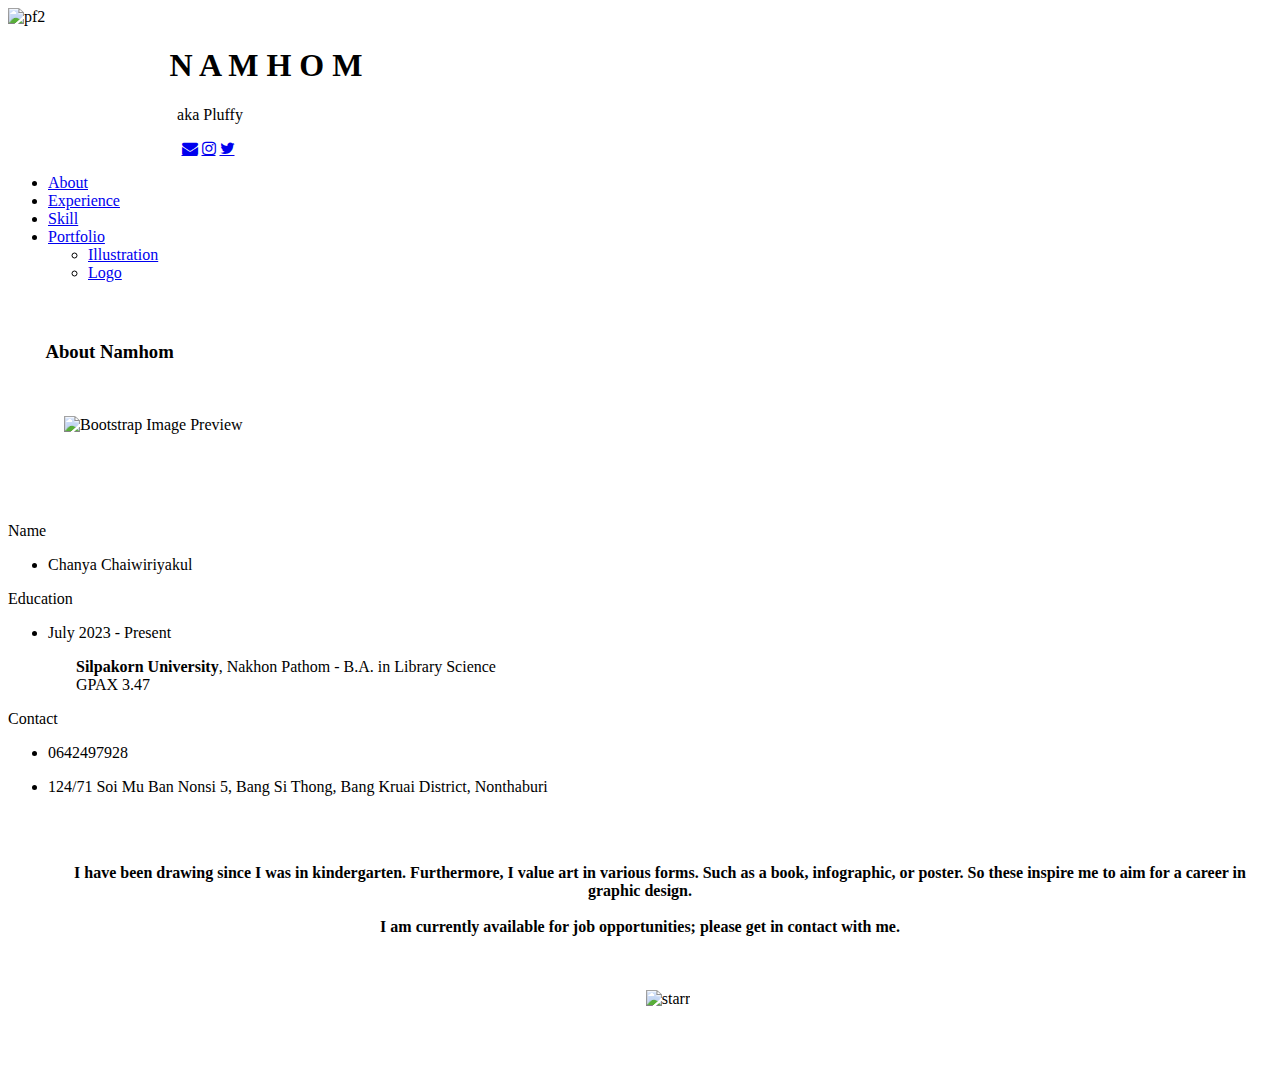
==== webab.html @ 2e06fd0a "Add files via upload" ====
<!DOCTYPE html>
<html lang="en">
  <head>
    <meta http-equiv="content-type" content="text/html; charset=utf-8">
    <meta name="viewport" content="width=device-width, initial-scale=1">
    <title>NHResume</title>
    <link href="https://cdn.jsdelivr.net/npm/bootstrap@5.3.2/dist/css/bootstrap.min.css"
      rel="stylesheet" integrity="sha384-T3c6CoIi6uLrA9TneNEoa7RxnatzjcDSCmG1MXxSR1GAsXEV/Dwwykc2MPK8M2HN"
      crossorigin="anonymous">
    <link type="text/css" rel="stylesheet" href="css/style.css">
    <link rel="stylesheet" href="https://cdnjs.cloudflare.com/ajax/libs/font-awesome/4.7.0/css/font-awesome.min.css">
    <link rel="preconnect" href="https://fonts.googleapis.com">
    <link rel="preconnect" href="https://fonts.gstatic.com" crossorigin="">
    <link href="https://fonts.googleapis.com/css2?family=Josefin+Sans:wght@700&amp;family=Lilita+One&amp;display=swap"
      rel="stylesheet">
  </head>
  <body>
    <div class="container">
      <div class="row">
        <div class="mx-auto p-3" style="width: 200px;"> <img alt="pf2" src="images/pf2.PNG"
            class="rounded-circle img-fluid"> </div>
        <div class="row">
          <div class="mx-auto p-3" style="width: 500px;">
            <h1 style="text-align: center;">&nbsp; N A M H O M </h1>
            <div class="mx-auto p-3" style="width: 400px; text-align: center;">
              <p>&nbsp;aka Pluffy </p>
              <a href="https://mail.google.com/mail/u/0/?hl=th&amp;tf=cm&amp;fs=1&amp;to=namhomchanya@gmail.com"
                class="fa fa-envelope"></a> <a href="https://instagram.com/pluffy.pf?igshid=MzMyNGUyNmU2YQ=="
                class="fa fa-instagram"></a> <a href="https://x.com/pluffy_pf?s=21&amp;t=zMGpFvROFJwBFTwPG7_6JQ"
                class="fa fa-twitter"></a> </div>
          </div>
        </div>
        <div class="row"> </div>
        <div class="row"> </div>
        <div class="row">
          <ul class="nav justify-content-center">
            <li class="nav-item"> <a class="nav-link active" aria-current="page"
                href="webab.html" target="_top">About</a> </li>
            <li class="nav-item"> <a class="nav-link" href="webexp.html">Experience</a>
            </li>
            <li class="nav-item"> <a class="nav-link" href="websk.html">Skill</a>
            </li>
            <li class="nav-item dropdown"> <a class="nav-link dropdown-toggle"
                data-bs-toggle="dropdown" href="#" role="button" aria-expanded="false">Portfolio</a>
              <ul class="dropdown-menu">
                <li><a class="dropdown-item" href="webil.html">Illustration</a></li>
                <li><a class="dropdown-item" href="weblo.html">Logo</a></li>
              </ul>
            </li>
          </ul>
        </div>
      </div>
      <div class="row">
        <div class="col-md-6">
          <h3><br>
          </h3>
          <h3>&nbsp;&nbsp;&nbsp;&nbsp;&nbsp;&nbsp;&nbsp; <b>About Namhom </b></h3>
          <p><br>
          </p>
          &nbsp;&nbsp;&nbsp;&nbsp;&nbsp;&nbsp;&nbsp;&nbsp;&nbsp;&nbsp;&nbsp;&nbsp;&nbsp;
          <img alt="Bootstrap Image Preview" src="images/pf.JPG" class="rounded"
            style="width: 224px; height: 219px;"> </div>
        <div class="col-md-6">
          <dl>
            <dt><br>
            </dt>
            <dt><br>
            </dt>
            <dt><br>
            </dt>
            <dt><br>
            </dt>
            <dt>Name</dt>
          </dl>
          <ul>
            <li>Chanya Chaiwiriyakul</li>
          </ul>
          <dl>
            <dt>Education</dt>
          </dl>
          <ul>
            <li>July 2023 - Present</li>
          </ul>
          <dl>
            <dd>&nbsp;&nbsp;&nbsp;&nbsp;&nbsp;&nbsp; <b>Silpakorn University</b>,
              Nakhon Pathom - B.A. in Library Science&nbsp;&nbsp;&nbsp; </dd>
            <dd>&nbsp;&nbsp;&nbsp;&nbsp;&nbsp;&nbsp; GPAX 3.47</dd>
          </dl>
          <dl>
            <dt>Contact</dt>
          </dl>
          <ul>
            <li>0642497928</li>
          </ul>
          <ul>
            <li>124/71 Soi Mu Ban Nonsi 5, Bang Si Thong, Bang Kruai District,
              Nonthaburi</li>
          </ul>
          <dl>
            <dt><br>
            </dt>
          </dl>
        </div>
      </div>
      <div class="row">
        <div class="col-md-12"> <br>
          <div style="text-align: center;">&nbsp;&nbsp;&nbsp;&nbsp;&nbsp;&nbsp;&nbsp;&nbsp;&nbsp;
            <b>I have been drawing since I was in kindergarten. Furthermore, I
              value art in various forms. Such as a book, infographic, or
              poster. So these inspire me to aim for a career in graphic design.
              <br>
            </b></div>
          <div style="text-align: center;"><b><br>
            </b></div>
          <div style="text-align: center;"><b> I am currently available for job
              opportunities; please get in contact with me. <br>
            </b></div>
          <div style="text-align: center;"><b><br>
            </b></div>
          <div style="text-align: center;"><b><br>
            </b></div>
          <div style="text-align: center;"><b><br>
            </b></div>
          <div style="text-align: center;">&nbsp;&nbsp;&nbsp;&nbsp;&nbsp;&nbsp;&nbsp;&nbsp;&nbsp;&nbsp;&nbsp;&nbsp;&nbsp;
            <img src="images/starr.PNG" alt="starr" style="width: 605px; height: 63px;"
              class="img-fluid"></div>
          <div style="text-align: center;"><b><br>
            </b></div>
          <p><small><br>
            </small> </p>
        </div>
      </div>
    </div>
    <script src="https://cdn.jsdelivr.net/npm/bootstrap@5.3.2/dist/js/bootstrap.bundle.min.js"
integrity="sha384-C6RzsynM9kWDrMNeT87bh95OGNyZPhcTNXj1NW7RuBCsyN/o0jlpcV8Qyq46cDfL"
crossorigin="anonymous"></script>
  </body>
</html>
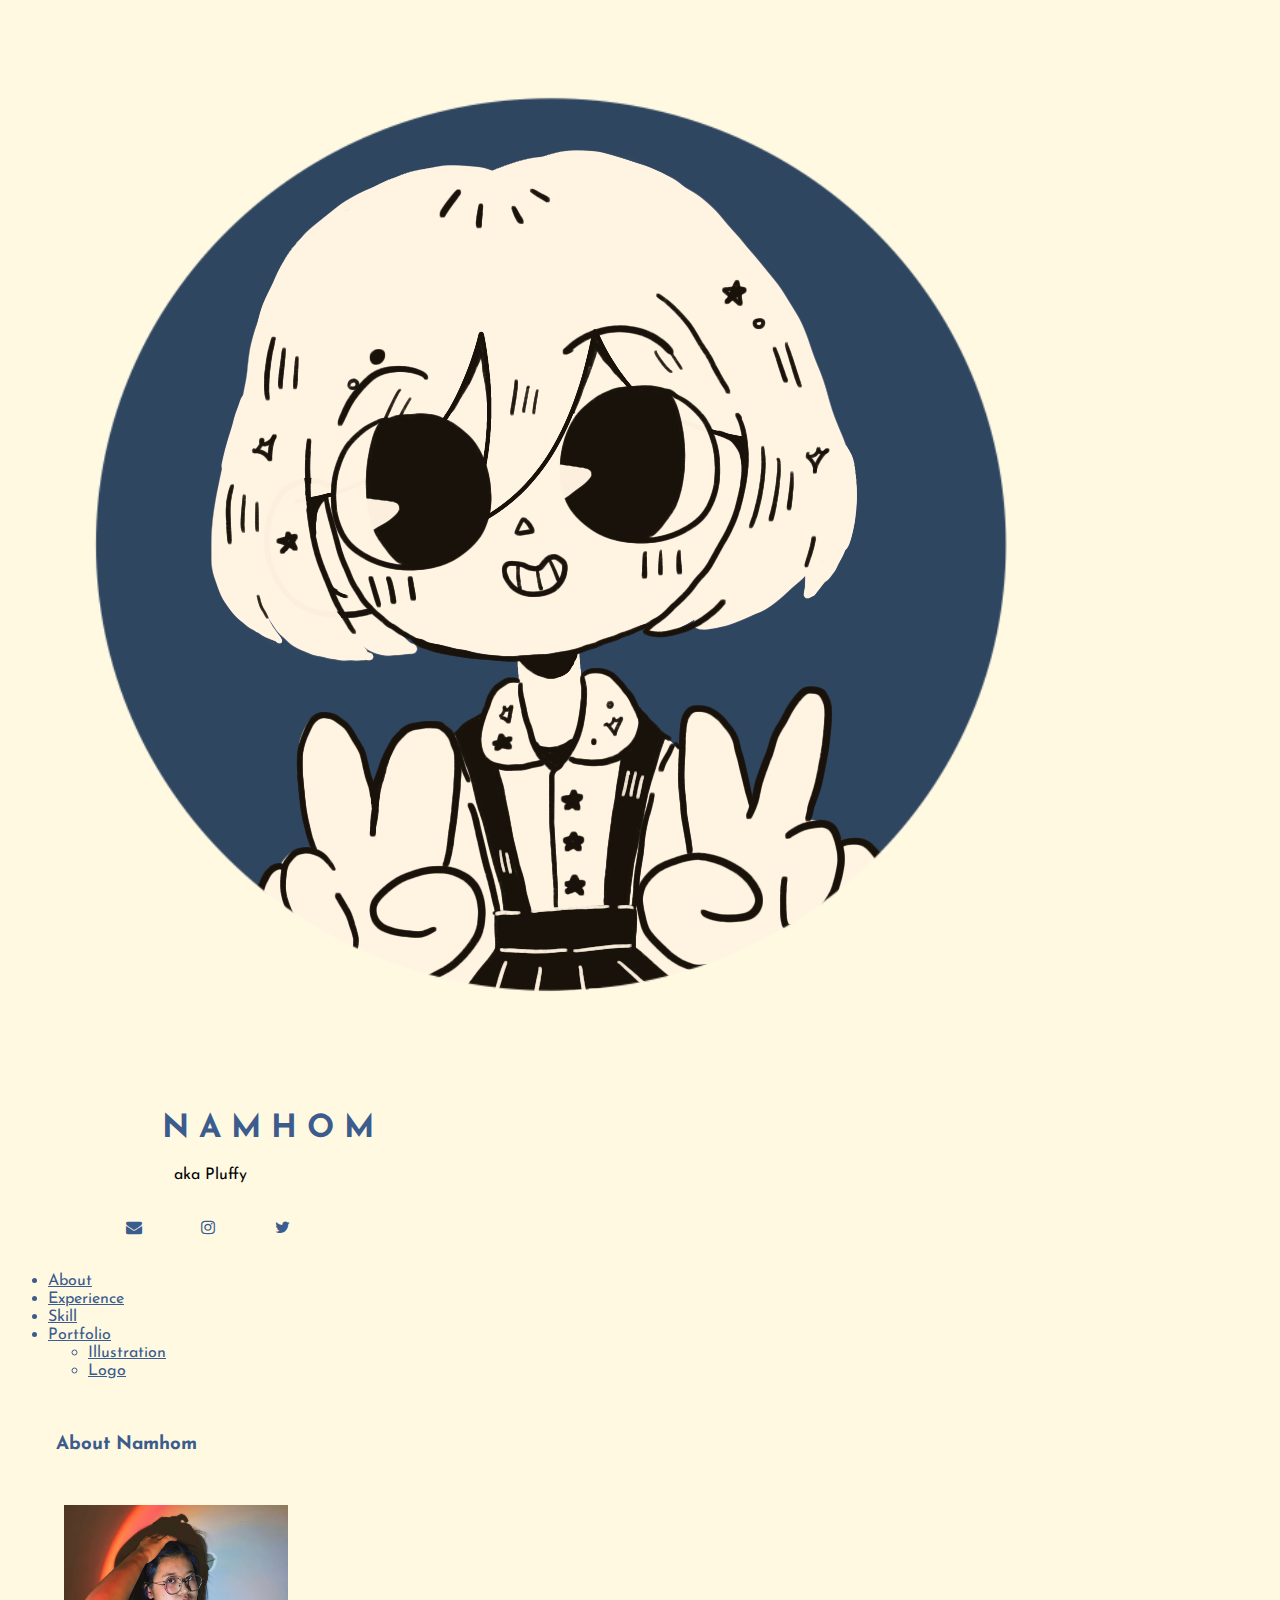
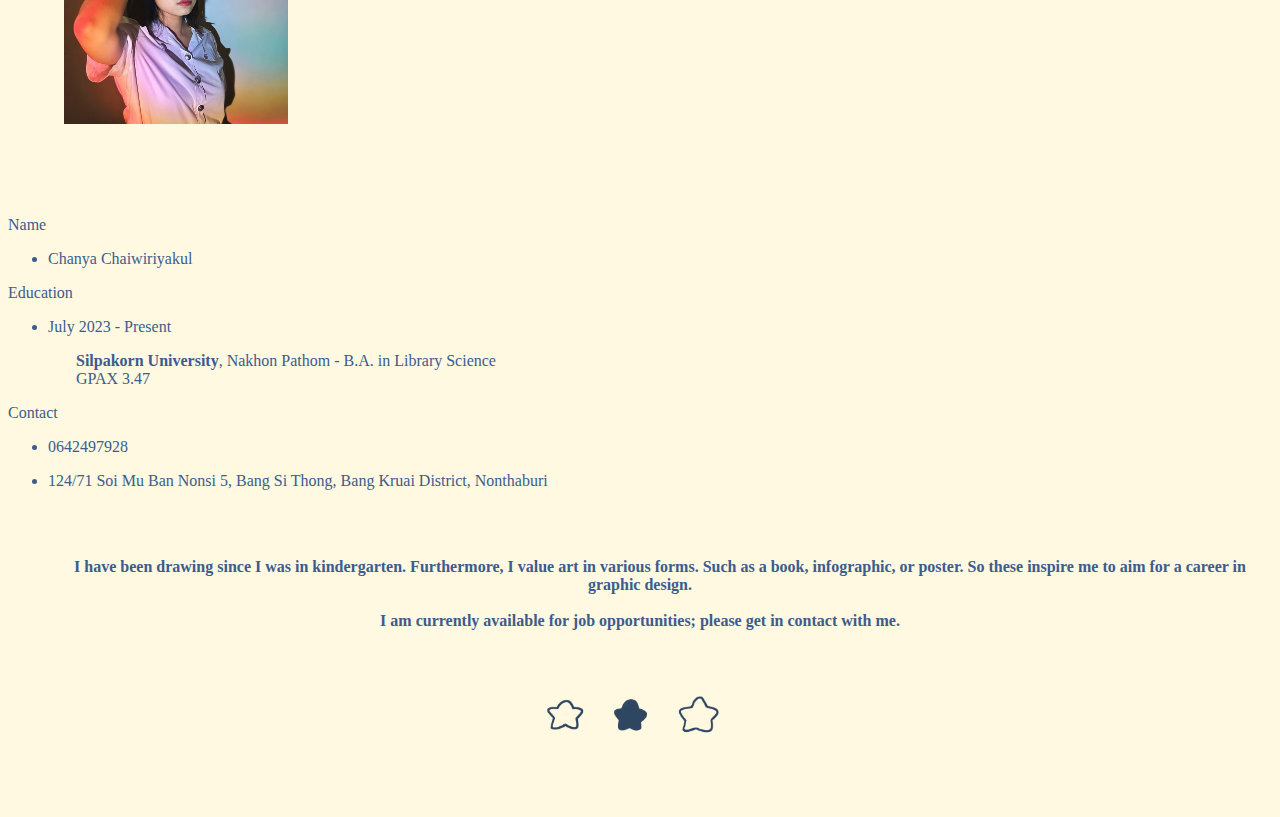
==== commit 7b53ef4d: "Add files via upload" ====
--- a/webab.html
+++ b/webab.html
@@ -1,151 +1,151 @@
-<!DOCTYPE html>
-<html lang="en">
-  <head>
-    <meta http-equiv="content-type" content="text/html; charset=utf-8">
-    <meta name="viewport" content="width=device-width, initial-scale=1">
-    <title>NHResume</title>
-    <link href="https://cdn.jsdelivr.net/npm/bootstrap@5.3.2/dist/css/bootstrap.min.css"-
-      rel="stylesheet" integrity="sha384-T3c6CoIi6uLrA9TneNEoa7RxnatzjcDSCmG1MXxSR1GAsXEV/Dwwykc2MPK8M2HN"-
-      crossorigin="anonymous">
-    <link type="text/css" rel="stylesheet" href="css/style.css">
-    <link rel="stylesheet" href="https://cdnjs.cloudflare.com/ajax/libs/font-awesome/4.7.0/css/font-awesome.min.css">
-    <link rel="preconnect" href="https://fonts.googleapis.com">
-    <link rel="preconnect" href="https://fonts.gstatic.com" crossorigin="">
-    <link href="https://fonts.googleapis.com/css2?family=Josefin+Sans:wght@700&amp;family=Lilita+One&amp;display=swap"-
-      rel="stylesheet">
-  </head>
-  <body>
-    <div class="container">
-      <div class="row">
-        <div class="mx-auto p-3" style="width: 200px;"> <img alt="pf2" src="images/pf2.PNG"-
-            class="rounded-circle img-fluid"> </div>
-        <div class="row">
-          <div class="mx-auto p-3" style="width: 500px;">
-            <h1 style="text-align: center;">&nbsp; N A M H O M </h1>
-            <div class="mx-auto p-3" style="width: 400px; text-align: center;">
-              <p>&nbsp;aka Pluffy </p>
-              <a href="https://mail.google.com/mail/u/0/?hl=th&amp;tf=cm&amp;fs=1&amp;to=namhomchanya@gmail.com"-
-                class="fa fa-envelope"></a> <a href="https://instagram.com/pluffy.pf?igshid=MzMyNGUyNmU2YQ=="-
-                class="fa fa-instagram"></a> <a href="https://x.com/pluffy_pf?s=21&amp;t=zMGpFvROFJwBFTwPG7_6JQ"-
-                class="fa fa-twitter"></a> </div>
-          </div>
-        </div>
-        <div class="row"> </div>
-        <div class="row"> </div>
-        <div class="row">
-          <ul class="nav justify-content-center">
-            <li class="nav-item"> <a class="nav-link active" aria-current="page"-
-                href="webab.html" target="_top">About</a> </li>
-            <li class="nav-item"> <a class="nav-link" href="webexp.html">Experience</a>
-            </li>
-            <li class="nav-item"> <a class="nav-link" href="websk.html">Skill</a>
-            </li>
-            <li class="nav-item dropdown"> <a class="nav-link dropdown-toggle"-
-                data-bs-toggle="dropdown" href="#" role="button" aria-expanded="false">Portfolio</a>
-              <ul class="dropdown-menu">
-                <li><a class="dropdown-item" href="webil.html">Illustration</a></li>
-                <li><a class="dropdown-item" href="weblo.html">Logo</a></li>
-              </ul>
-            </li>
-          </ul>
-        </div>
-      </div>
-      <div class="row">
-        <div class="col-md-6">
-          <h3><br>
-          </h3>
-          <h3>&nbsp;&nbsp;&nbsp;&nbsp;&nbsp;&nbsp;&nbsp; <b>About Namhom </b></h3>
-          <p><br>
-          </p>
+<!DOCTYPE html>
+<html lang="en">
+  <head>
+    <meta http-equiv="content-type" content="text/html; charset=utf-8">
+    <meta name="viewport" content="width=device-width, initial-scale=1">
+    <title>NHResume</title>
+    <link href="https://cdn.jsdelivr.net/npm/bootstrap@5.3.2/dist/css/bootstrap.min.css"
+
+      rel="stylesheet" integrity="sha384-T3c6CoIi6uLrA9TneNEoa7RxnatzjcDSCmG1MXxSR1GAsXEV/Dwwykc2MPK8M2HN"
+
+      crossorigin="anonymous">
+    <link type="text/css" rel="stylesheet" href="css/style.css">
+    <link rel="stylesheet" href="https://cdnjs.cloudflare.com/ajax/libs/font-awesome/4.7.0/css/font-awesome.min.css">
+    <link rel="preconnect" href="https://fonts.googleapis.com">
+    <link rel="preconnect" href="https://fonts.gstatic.com" crossorigin="">
+    <link href="https://fonts.googleapis.com/css2?family=Josefin+Sans:wght@700&amp;family=Lilita+One&amp;display=swap"
+
+      rel="stylesheet">
+  </head>
+  <body>
+    <div class="container">
+      <div class="row">
+        <div class="mx-auto p-3" style="width: 200px;"> <img alt="pf2" src="images/pf2.png"
+
+            class="rounded-circle img-fluid"> </div>
+        <div class="row">
+          <div class="mx-auto p-3" style="width: 500px;">
+            <h1 style="text-align: center;">&nbsp; N A M H O M </h1>
+            <div class="mx-auto p-3" style="width: 400px; text-align: center;">
+              <p>&nbsp;aka Pluffy </p>
+              <a href="https://mail.google.com/mail/u/0/?hl=th&amp;tf=cm&amp;fs=1&amp;to=namhomchanya@gmail.com"
+
+                class="fa fa-envelope"></a> <a href="https://instagram.com/pluffy.pf?igshid=MzMyNGUyNmU2YQ=="
+
+                class="fa fa-instagram"></a> <a href="https://x.com/pluffy_pf?s=21&amp;t=zMGpFvROFJwBFTwPG7_6JQ"
+
+                class="fa fa-twitter"></a> </div>
+          </div>
+        </div>
+        <div class="row"> </div>
+        <div class="row"> </div>
+        <div class="row">
+          <ul class="nav justify-content-center">
+            <li class="nav-item"> <a class="nav-link active" aria-current="page"
+
+                href="webab.html" target="_top">About</a> </li>
+            <li class="nav-item"> <a class="nav-link" href="webexp.html">Experience</a>
+            </li>
+            <li class="nav-item"> <a class="nav-link" href="websk.html">Skill</a>
+            </li>
+            <li class="nav-item dropdown"> <a class="nav-link dropdown-toggle"
+
+                data-bs-toggle="dropdown" href="#" role="button" aria-expanded="false">Portfolio</a>
+              <ul class="dropdown-menu">
+                <li><a class="dropdown-item" href="webil.html">Illustration</a></li>
+                <li><a class="dropdown-item" href="weblo.html">Logo</a></li>
+              </ul>
+            </li>
+          </ul>
+        </div>
+      </div>
+      <div class="row">
+        <div class="col-md-6">
+          <h3><br>
+          </h3>
+          <h3>&nbsp;&nbsp;&nbsp;&nbsp;&nbsp;&nbsp;&nbsp; <b>About Namhom </b></h3>
+          <p><br>
+          </p>
           &nbsp;&nbsp;&nbsp;&nbsp;&nbsp;&nbsp;&nbsp;&nbsp;&nbsp;&nbsp;&nbsp;&nbsp;&nbsp;
-          <img alt="Bootstrap Image Preview" src="images/pf.JPG" class="rounded"-
-            style="width: 224px; height: 219px;"> </div>
-        <div class="col-md-6">
-          <dl>
-            <dt><br>
-            </dt>
-            <dt><br>
-            </dt>
-            <dt><br>
-            </dt>
-            <dt><br>
-            </dt>
-            <dt>Name</dt>
-          </dl>
-          <ul>
-            <li>Chanya Chaiwiriyakul</li>
-          </ul>
-          <dl>
-            <dt>Education</dt>
-          </dl>
-          <ul>
-            <li>July 2023 - Present</li>
-          </ul>
-          <dl>
-            <dd>&nbsp;&nbsp;&nbsp;&nbsp;&nbsp;&nbsp; <b>Silpakorn University</b>,
-              Nakhon Pathom - B.A. in Library Science&nbsp;&nbsp;&nbsp; </dd>
-            <dd>&nbsp;&nbsp;&nbsp;&nbsp;&nbsp;&nbsp; GPAX 3.47</dd>
-          </dl>
-          <dl>
-            <dt>Contact</dt>
-          </dl>
-          <ul>
-            <li>0642497928</li>
-          </ul>
-          <ul>
-            <li>124/71 Soi Mu Ban Nonsi 5, Bang Si Thong, Bang Kruai District,
-              Nonthaburi</li>
-          </ul>
-          <dl>
-            <dt><br>
-            </dt>
-          </dl>
-        </div>
-      </div>
-      <div class="row">
-        <div class="col-md-12"> <br>
+          <img alt="Bootstrap Image Preview" src="images/pf.jpg" class="rounded"
+
+            style="width: 224px; height: 219px;"> </div>
+        <div class="col-md-6">
+          <dl>
+            <dt><br>
+            </dt>
+            <dt><br>
+            </dt>
+            <dt><br>
+            </dt>
+            <dt><br>
+            </dt>
+            <dt>Name</dt>
+          </dl>
+          <ul>
+            <li>Chanya Chaiwiriyakul</li>
+          </ul>
+          <dl>
+            <dt>Education</dt>
+          </dl>
+          <ul>
+            <li>July 2023 - Present</li>
+          </ul>
+          <dl>
+            <dd>&nbsp;&nbsp;&nbsp;&nbsp;&nbsp;&nbsp; <b>Silpakorn University</b>,
+              Nakhon Pathom - B.A. in Library Science&nbsp;&nbsp;&nbsp; </dd>
+            <dd>&nbsp;&nbsp;&nbsp;&nbsp;&nbsp;&nbsp; GPAX 3.47</dd>
+          </dl>
+          <dl>
+            <dt>Contact</dt>
+          </dl>
+          <ul>
+            <li>0642497928</li>
+          </ul>
+          <ul>
+            <li>124/71 Soi Mu Ban Nonsi 5, Bang Si Thong, Bang Kruai District,
+              Nonthaburi</li>
+          </ul>
+          <dl>
+            <dt><br>
+            </dt>
+          </dl>
+        </div>
+      </div>
+      <div class="row">
+        <div class="col-md-12"> <br>
           <div style="text-align: center;">&nbsp;&nbsp;&nbsp;&nbsp;&nbsp;&nbsp;&nbsp;&nbsp;&nbsp;
-            <b>I have been drawing since I was in kindergarten. Furthermore, I
-              value art in various forms. Such as a book, infographic, or
-              poster. So these inspire me to aim for a career in graphic design.
-              <br>
-            </b></div>
-          <div style="text-align: center;"><b><br>
-            </b></div>
-          <div style="text-align: center;"><b> I am currently available for job
-              opportunities; please get in contact with me. <br>
-            </b></div>
-          <div style="text-align: center;"><b><br>
-            </b></div>
-          <div style="text-align: center;"><b><br>
-            </b></div>
-          <div style="text-align: center;"><b><br>
-            </b></div>
+            <b>I have been drawing since I was in kindergarten. Furthermore, I
+              value art in various forms. Such as a book, infographic, or
+              poster. So these inspire me to aim for a career in graphic design.
+              <br>
+            </b></div>
+          <div style="text-align: center;"><b><br>
+            </b></div>
+          <div style="text-align: center;"><b> I am currently available for job
+              opportunities; please get in contact with me. <br>
+            </b></div>
+          <div style="text-align: center;"><b><br>
+            </b></div>
+          <div style="text-align: center;"><b><br>
+            </b></div>
+          <div style="text-align: center;"><b><br>
+            </b></div>
           <div style="text-align: center;">&nbsp;&nbsp;&nbsp;&nbsp;&nbsp;&nbsp;&nbsp;&nbsp;&nbsp;&nbsp;&nbsp;&nbsp;&nbsp;
-            <img src="images/starr.PNG" alt="starr" style="width: 605px; height: 63px;"-
-              class="img-fluid"></div>
-          <div style="text-align: center;"><b><br>
-            </b></div>
-          <p><small><br>
-            </small> </p>
-        </div>
-      </div>
-    </div>
-    <script src="https://cdn.jsdelivr.net/npm/bootstrap@5.3.2/dist/js/bootstrap.bundle.min.js"-
-integrity="sha384-C6RzsynM9kWDrMNeT87bh95OGNyZPhcTNXj1NW7RuBCsyN/o0jlpcV8Qyq46cDfL"-
-crossorigin="anonymous"></script>
-  </body>
-</html>
+            <img src="images/starr.png" alt="starr" style="width: 605px; height: 63px;"
+
+              class="img-fluid"></div>
+          <div style="text-align: center;"><b><br>
+            </b></div>
+          <p><small><br>
+            </small> </p>
+        </div>
+      </div>
+    </div>
+    <script src="https://cdn.jsdelivr.net/npm/bootstrap@5.3.2/dist/js/bootstrap.bundle.min.js"
+
+integrity="sha384-C6RzsynM9kWDrMNeT87bh95OGNyZPhcTNXj1NW7RuBCsyN/o0jlpcV8Qyq46cDfL"
+
+crossorigin="anonymous"></script>
+  </body>
+</html>
--- a/css/style.css
+++ b/css/style.css
@@ -0,0 +1,33 @@
+body {
+  background-color: #fff9e2;
+  color: #3b5c8d;
+}
+
+h1{
+ font-family: 'Josefin Sans', sans-serif;
+   color: #3b5c8d;
+}
+h3{
+ font-family: 'Josefin Sans', sans-serif;
+   color: #3b5c8d;
+}
+
+p {
+ font-family: 'Josefin Sans', sans-serif;
+   color: black;
+}
+
+a {
+ font-family: 'Josefin Sans', sans-serif;
+  color: #3b5c8d;
+}
+
+.fa {
+  padding: 20px;
+  font-size: 30px;
+  width: 30px;
+  text-align: center;
+  text-decoration: none;
+  border-radius: 50%;
+  color: #3b5c8d;
+}